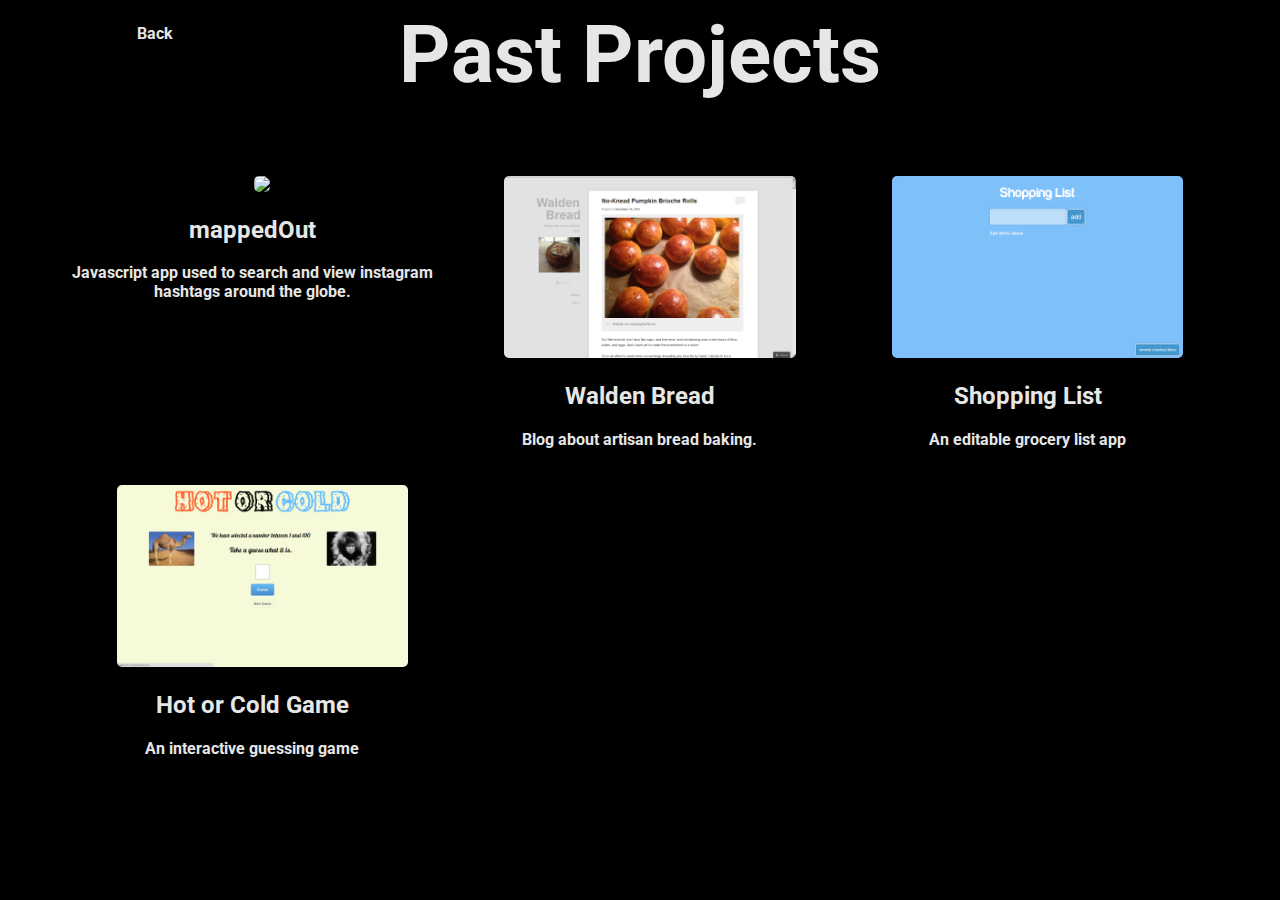
==== projects.html @ f6f795f2 "made website more responsive" ====
<!DOCTYPE html>
<html>
  <head>
	<title>John Mitsch: Web Designer/Carb Stylist</title>
	<link rel="stylesheet" type="text/css" href="css/projects.css">
	<link rel="stylesheet" type="text/css" href="css/grid.css">
	<link href='http://fonts.googleapis.com/css?family=Alegreya+Sans:400,700|Open+Sans|Roboto:400,900,700,300|Droid+Sans:400,700|PT+Sans+Narrow:400,700|Ubuntu:400,700|Roboto+Condensed:400,700|Coming+Soon' rel='stylesheet' type='text/css'>
	<script src="http://code.jquery.com/jquery-latest.js"></script>
	<script src="http://ajax.googleapis.com/ajax/libs/jqueryui/1.8/jquery-ui.min.js"></script>
	<script type="text/javascript" src="app.js"></script>
  </head>
  <body>
	<div class="container container_12">
		<div class="grid_2">
			<p id="back"><a href="portfolio.html">Back</a></p>
		</div>
		<div class="grid_8">
			<h1>Past Projects</h1>
		</div>
		<div class="grid_2">
		</div>
		<div class="clear"></div>
		<div class="grid_4">
			<a target="_blank" href="http://johnpmitsch.github.io/mappedOut/mappedOut.html"><img src="pics/mappedoutthumb.png" /></a>
			<a target="_blank" href="http://johnpmitsch.github.io/mappedOut/mappedOut.html"><h2>mappedOut</h2></a>
			<p>Javascript app used to search and view instagram hashtags around the globe.</p>
		</div>
		<div class="grid_4">
			<a target="_blank" href="http://www.waldenbread.wordpress.com/"><img src="pics/waldenbreadthumb.png" /></a>
			<a target="_blank" href="http://www.waldenbread.wordpress.com/"><h2>Walden Bread</h2></a>
			<p>Blog about artisan bread baking.</p>
		</div>
		<div class="grid_4">
			<a target="_blank" href="http://johnpmitsch.github.io/ShoppingList/index.html"><img src="pics/shoppinglistthumb.png"/></a>
			<a target="_blank" href="http://johnpmitsch.github.io/ShoppingList/index.html"><h2>Shopping List</h2></a>
			<p>An editable grocery list app</p> 
		</div>
		<div class="clear"></div>
		<div class="grid_4">
			<a target="_blank" href="http://johnpmitsch.github.io/HotOrCold/index.html"><img src="pics/hotorcoldthumb.png"/></a>
			<a target="_blank" href="http://johnpmitsch.github.io/HotOrCold/index.html"><h2>Hot or Cold Game</h2></a>
			<p>An interactive guessing game</p>
		</div>
		<div class="grid_4">
		</div>
		<div class="grid_4">
		</div>
	</div>
  </body>
 </html>
---- css/projects.css ----
body {
	background:#000;
	color:#E6E6E6;
	font-family:'Roboto';
	font-weight:700;
	text-align:center;
	}
h1 {
	margin-top:0px;
	font-size:5em;
	text-align:center;
	}
a{
	text-decoration:none;
	color:#E6E6E6;
	}
a:hover {
	color: #069;
	}
a:active {
	color:#00b7ea;
	}
img {
	width:80%;
	margin-left:20px;
	border-radius:5px;
	margin-top:20px;
	}
img:hover {
	opacity: .8;
	}
img:active {
	opacity: .7;
	}
#container {
	height:auto;
	width:960px;
	margin-top:150px;
	margin-left:auto;
	margin-right:auto;
	}
.screenshot {
	position:relative;
	float:left;
	width:100%;
	max-width:300px;
	}
.description {
	position:relative;
	float:right;
	height:300px;
	width:500px;
}
---- css/grid.css ----
/*
	Variable Grid System (Fluid Version).
	Learn more ~ http://www.spry-soft.com/grids/
	Based on 960 Grid System - http://960.gs/ & 960 Fluid - http://www.designinfluences.com/

	Licensed under GPL and MIT.
*/


/* Containers
----------------------------------------------------------------------------------------------------*/
.container_12 {
	width: 92%;
	margin-left: 4%;
	margin-right: 4%;
}

/* Grid >> Global
----------------------------------------------------------------------------------------------------*/

.grid_1,
.grid_2,
.grid_3,
.grid_4,
.grid_5,
.grid_6,
.grid_7,
.grid_8,
.grid_9,
.grid_10,
.grid_11,
.grid_12 {
	display:inline;
	float: left;
	position: relative;
	margin-left: 1%;
	margin-right: 1%;
}

/* Grid >> Children (Alpha ~ First, Omega ~ Last)
----------------------------------------------------------------------------------------------------*/

.alpha {
	margin-left: 0;
}

.omega {
	margin-right: 0;
}

/* Grid >> 12 Columns
----------------------------------------------------------------------------------------------------*/


.container_12 .grid_1 {
	width:6.333%;
}

.container_12 .grid_2 {
	width:14.667%;
}

.container_12 .grid_3 {
	width:23.0%;
}

.container_12 .grid_4 {
	width:31.333%;
}

.container_12 .grid_5 {
	width:39.667%;
}

.container_12 .grid_6 {
	width:48.0%;
}

.container_12 .grid_7 {
	width:56.333%;
}

.container_12 .grid_8 {
	width:64.667%;
}

.container_12 .grid_9 {
	width:73.0%;
}

.container_12 .grid_10 {
	width:81.333%;
}

.container_12 .grid_11 {
	width:89.667%;
}

.container_12 .grid_12 {
	width:98.0%;
}



/* Prefix Extra Space >> 12 Columns
----------------------------------------------------------------------------------------------------*/


.container_12 .prefix_1 {
	padding-left:8.333%;
}

.container_12 .prefix_2 {
	padding-left:16.667%;
}

.container_12 .prefix_3 {
	padding-left:25.0%;
}

.container_12 .prefix_4 {
	padding-left:33.333%;
}

.container_12 .prefix_5 {
	padding-left:41.667%;
}

.container_12 .prefix_6 {
	padding-left:50.0%;
}

.container_12 .prefix_7 {
	padding-left:58.333%;
}

.container_12 .prefix_8 {
	padding-left:66.667%;
}

.container_12 .prefix_9 {
	padding-left:75.0%;
}

.container_12 .prefix_10 {
	padding-left:83.333%;
}

.container_12 .prefix_11 {
	padding-left:91.667%;
}



/* Suffix Extra Space >> 12 Columns
----------------------------------------------------------------------------------------------------*/


.container_12 .suffix_1 {
	padding-right:8.333%;
}

.container_12 .suffix_2 {
	padding-right:16.667%;
}

.container_12 .suffix_3 {
	padding-right:25.0%;
}

.container_12 .suffix_4 {
	padding-right:33.333%;
}

.container_12 .suffix_5 {
	padding-right:41.667%;
}

.container_12 .suffix_6 {
	padding-right:50.0%;
}

.container_12 .suffix_7 {
	padding-right:58.333%;
}

.container_12 .suffix_8 {
	padding-right:66.667%;
}

.container_12 .suffix_9 {
	padding-right:75.0%;
}

.container_12 .suffix_10 {
	padding-right:83.333%;
}

.container_12 .suffix_11 {
	padding-right:91.667%;
}



/* Push Space >> 12 Columns
----------------------------------------------------------------------------------------------------*/


.container_12 .push_1 {
	left:8.333%;
}

.container_12 .push_2 {
	left:16.667%;
}

.container_12 .push_3 {
	left:25.0%;
}

.container_12 .push_4 {
	left:33.333%;
}

.container_12 .push_5 {
	left:41.667%;
}

.container_12 .push_6 {
	left:50.0%;
}

.container_12 .push_7 {
	left:58.333%;
}

.container_12 .push_8 {
	left:66.667%;
}

.container_12 .push_9 {
	left:75.0%;
}

.container_12 .push_10 {
	left:83.333%;
}

.container_12 .push_11 {
	left:91.667%;
}



/* Pull Space >> 12 Columns
----------------------------------------------------------------------------------------------------*/


.container_12 .pull_1 {
	left:-8.333%;
}

.container_12 .pull_2 {
	left:-16.667%;
}

.container_12 .pull_3 {
	left:-25.0%;
}

.container_12 .pull_4 {
	left:-33.333%;
}

.container_12 .pull_5 {
	left:-41.667%;
}

.container_12 .pull_6 {
	left:-50.0%;
}

.container_12 .pull_7 {
	left:-58.333%;
}

.container_12 .pull_8 {
	left:-66.667%;
}

.container_12 .pull_9 {
	left:-75.0%;
}

.container_12 .pull_10 {
	left:-83.333%;
}

.container_12 .pull_11 {
	left:-91.667%;
}




/* Clear Floated Elements
----------------------------------------------------------------------------------------------------*/

/* http://sonspring.com/journal/clearing-floats */

.clear {
	clear: both;
	display: block;
	overflow: hidden;
	visibility: hidden;
	width: 0;
	height: 0;
}

/* http://perishablepress.com/press/2008/02/05/lessons-learned-concerning-the-clearfix-css-hack */

.clearfix:after {
	clear: both;
	content: ' ';
	display: block;
	font-size: 0;
	line-height: 0;
	visibility: hidden;
	width: 0;
	height: 0;
}

.clearfix {
	display: inline-block;
}

* html .clearfix {
	height: 1%;
}

.clearfix {
	display: block;
}
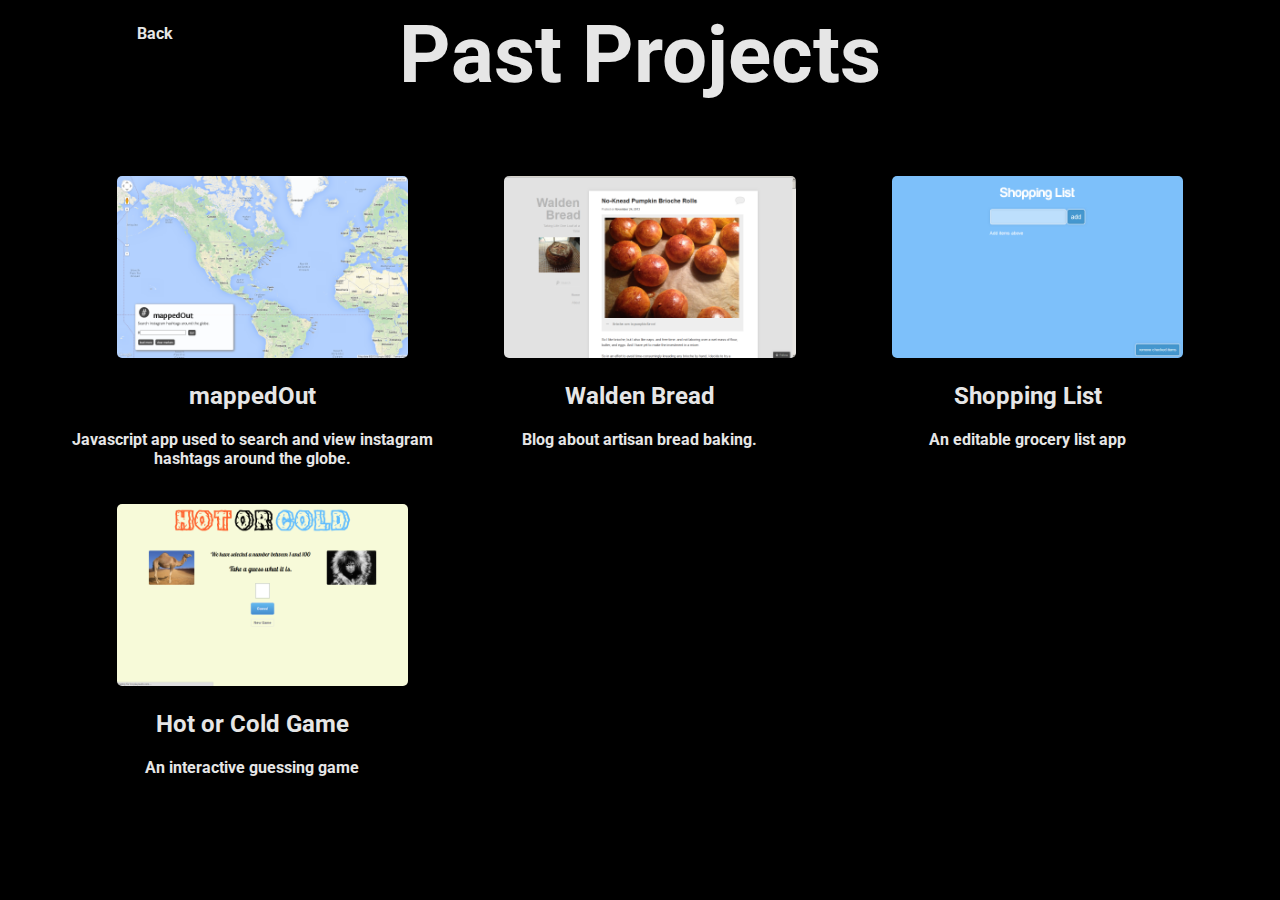
==== commit a9647091: "changed page to index.html" ====
--- a/projects.html
+++ b/projects.html
@@ -4,15 +4,12 @@
 	<title>John Mitsch: Web Designer/Carb Stylist</title>
 	<link rel="stylesheet" type="text/css" href="css/projects.css">
 	<link rel="stylesheet" type="text/css" href="css/grid.css">
-	<link href='http://fonts.googleapis.com/css?family=Alegreya+Sans:400,700|Open+Sans|Roboto:400,900,700,300|Droid+Sans:400,700|PT+Sans+Narrow:400,700|Ubuntu:400,700|Roboto+Condensed:400,700|Coming+Soon' rel='stylesheet' type='text/css'>
-	<script src="http://code.jquery.com/jquery-latest.js"></script>
-	<script src="http://ajax.googleapis.com/ajax/libs/jqueryui/1.8/jquery-ui.min.js"></script>
-	<script type="text/javascript" src="app.js"></script>
+	<link href='http://fonts.googleapis.com/css?family=Roboto:400,900,700,300' rel='stylesheet' type='text/css'>
   </head>
   <body>
 	<div class="container container_12">
 		<div class="grid_2">
-			<p id="back"><a href="portfolio.html">Back</a></p>
+			<p id="back"><a href="index.html">Back</a></p>
 		</div>
 		<div class="grid_8">
 			<h1>Past Projects</h1>
@@ -21,7 +18,7 @@
 		</div>
 		<div class="clear"></div>
 		<div class="grid_4">
-			<a target="_blank" href="http://johnpmitsch.github.io/mappedOut/mappedOut.html"><img src="pics/mappedoutthumb.png" /></a>
+			<a target="_blank" href="http://johnpmitsch.github.io/mappedOut/mappedOut.html"><img src="pics/mappedOutthumb.png" /></a>
 			<a target="_blank" href="http://johnpmitsch.github.io/mappedOut/mappedOut.html"><h2>mappedOut</h2></a>
 			<p>Javascript app used to search and view instagram hashtags around the globe.</p>
 		</div>
